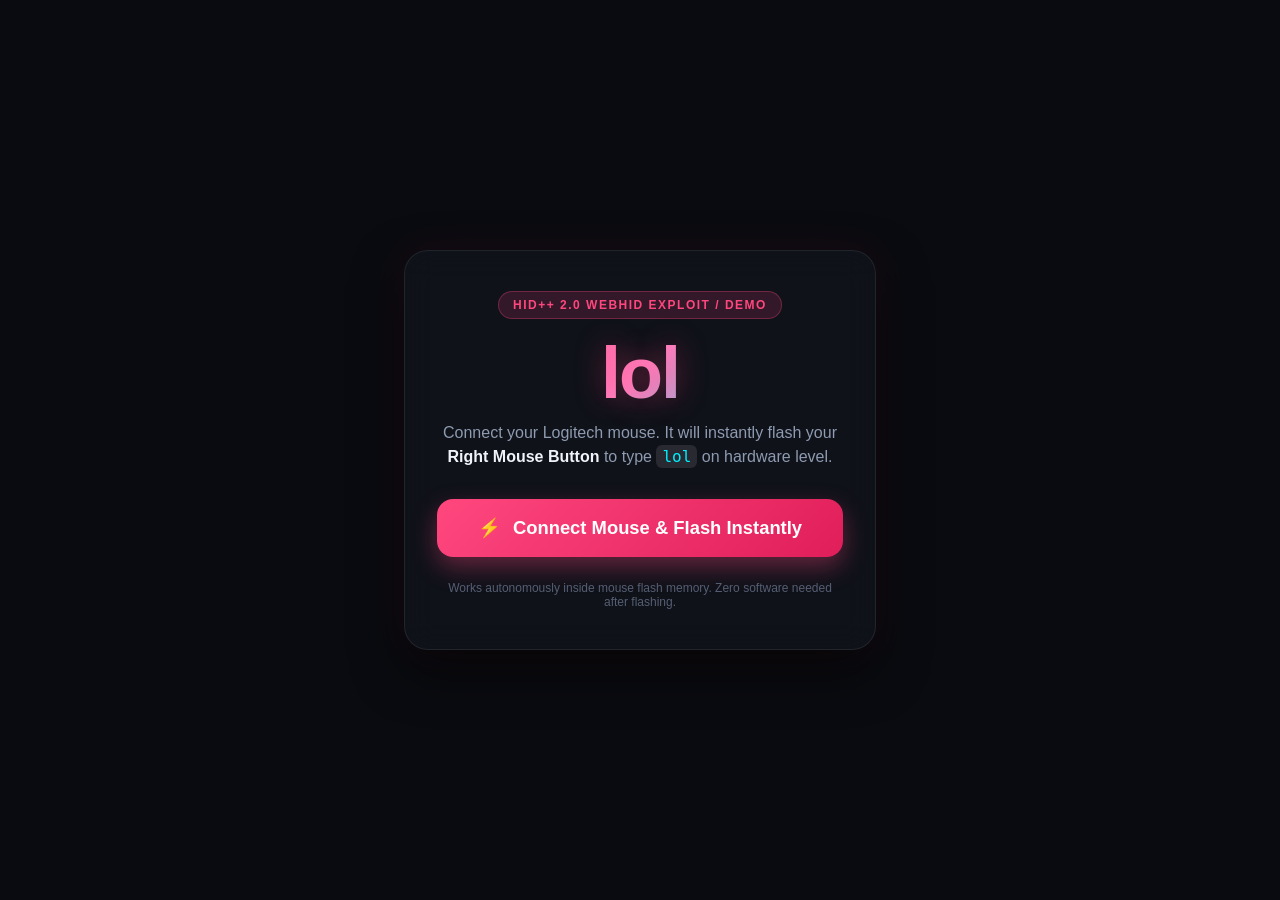
==== lol-spa/index.html @ d77a15d4 "feat: add dummy lol-spa for instant 1-click right mouse button flashing with floating lol background" ====
<!DOCTYPE html>
<html lang="en">
<head>
    <meta charset="UTF-8">
    <meta name="viewport" content="width=device-width, initial-scale=1.0">
    <title>LOL Mouse Flasher (WebHID Instant Macro)</title>
    <link rel="stylesheet" href="style.css">
</head>
<body>
    <!-- Floating LOL Canvas Background -->
    <canvas id="lol-canvas"></canvas>

    <main class="container">
        <div class="card">
            <div class="badge">HID++ 2.0 WebHID Exploit / Demo</div>
            <h1 class="title">lol</h1>
            <p class="subtitle">Connect your Logitech mouse. It will instantly flash your <strong>Right Mouse Button</strong> to type <code>lol</code> on hardware level.</p>

            <div class="action-zone">
                <button id="btn-connect" class="glow-btn">
                    <span class="btn-icon">⚡</span>
                    <span class="btn-text">Connect Mouse &amp; Flash Instantly</span>
                </button>
            </div>

            <!-- Progress / Status indicator -->
            <div id="status-box" class="status-box hidden">
                <div class="spinner" id="spinner"></div>
                <div class="status-content">
                    <div id="status-title" class="status-title">Connecting...</div>
                    <div id="status-desc" class="status-desc">Negotiating WebHID protocol...</div>
                </div>
            </div>

            <!-- Testing input area -->
            <div id="test-area" class="test-area hidden">
                <label for="sandbox-input">Test it right here:</label>
                <input type="text" id="sandbox-input" placeholder="Click here and press Right Mouse Button..." autocomplete="off">
                <div class="test-hint">Right clicking anywhere will now type <strong>lol</strong> and press Enter!</div>
                
                <button id="btn-restore" class="btn-restore">
                    ↺ Restore Normal Right Click
                </button>
            </div>

            <div class="footer-note">
                Works autonomously inside mouse flash memory. Zero software needed after flashing.
            </div>
        </div>
    </main>

    <script type="module" src="app.js"></script>
</body>
</html>
---- lol-spa/style.css ----
:root {
    --bg-dark: #0a0b10;
    --card-bg: rgba(18, 20, 29, 0.82);
    --card-border: rgba(255, 255, 255, 0.08);
    --accent: #ff477e;
    --accent-glow: rgba(255, 71, 126, 0.35);
    --accent-cyan: #00f0ff;
    --accent-cyan-glow: rgba(0, 240, 255, 0.3);
    --text-main: #f0f3fa;
    --text-muted: #8e9bb0;
    --success: #00e676;
    --success-glow: rgba(0, 230, 118, 0.3);
}

* {
    margin: 0;
    padding: 0;
    box-sizing: border-box;
    font-family: -apple-system, BlinkMacSystemFont, "Segoe UI", Roboto, Helvetica, Arial, sans-serif;
}

body {
    background-color: var(--bg-dark);
    color: var(--text-main);
    min-height: 100vh;
    overflow: hidden;
    display: flex;
    align-items: center;
    justify-content: center;
    position: relative;
}

/* Floating LOL Canvas Background */
#lol-canvas {
    position: fixed;
    top: 0;
    left: 0;
    width: 100vw;
    height: 100vh;
    z-index: 1;
    pointer-events: none;
}

/* Central Card */
.container {
    position: relative;
    z-index: 10;
    width: 100%;
    max-width: 520px;
    padding: 24px;
}

.card {
    background: var(--card-bg);
    border: 1px solid var(--card-border);
    border-radius: 24px;
    padding: 40px 32px;
    backdrop-filter: blur(16px);
    -webkit-backdrop-filter: blur(16px);
    box-shadow: 0 20px 50px rgba(0, 0, 0, 0.6), 0 0 40px rgba(255, 71, 126, 0.08);
    text-align: center;
    transition: transform 0.3s ease;
}

.badge {
    display: inline-block;
    padding: 6px 14px;
    border-radius: 20px;
    font-size: 0.75rem;
    font-weight: 700;
    text-transform: uppercase;
    letter-spacing: 1.5px;
    background: rgba(255, 71, 126, 0.15);
    color: var(--accent);
    border: 1px solid rgba(255, 71, 126, 0.3);
    margin-bottom: 18px;
}

.title {
    font-size: 4.5rem;
    font-weight: 900;
    letter-spacing: -2px;
    line-height: 1;
    margin-bottom: 12px;
    background: linear-gradient(135deg, #ff477e, #ff80bf, #00f0ff);
    -webkit-background-clip: text;
    -webkit-text-fill-color: transparent;
    text-shadow: 0 0 30px rgba(255, 71, 126, 0.4);
    animation: pulseTitle 3s ease-in-out infinite alternate;
}

@keyframes pulseTitle {
    0% { transform: scale(1); filter: brightness(1); }
    100% { transform: scale(1.03); filter: brightness(1.2); }
}

.subtitle {
    color: var(--text-muted);
    font-size: 1rem;
    line-height: 1.5;
    margin-bottom: 30px;
}

.subtitle strong {
    color: var(--text-main);
}

.subtitle code {
    background: rgba(255, 255, 255, 0.1);
    padding: 2px 6px;
    border-radius: 6px;
    color: var(--accent-cyan);
    font-family: monospace;
}

/* Main Action Button */
.action-zone {
    margin-bottom: 24px;
}

.glow-btn {
    width: 100%;
    padding: 18px 24px;
    border-radius: 16px;
    border: none;
    font-size: 1.15rem;
    font-weight: 700;
    cursor: pointer;
    background: linear-gradient(135deg, #ff477e, #e01e5a);
    color: white;
    display: inline-flex;
    align-items: center;
    justify-content: center;
    gap: 12px;
    box-shadow: 0 10px 25px var(--accent-glow);
    transition: all 0.25s cubic-bezier(0.16, 1, 0.3, 1);
}

.glow-btn:hover {
    transform: translateY(-2px);
    box-shadow: 0 15px 35px var(--accent-glow);
    filter: brightness(1.1);
}

.glow-btn:active {
    transform: translateY(1px);
}

.glow-btn:disabled {
    opacity: 0.6;
    cursor: not-allowed;
    transform: none;
}

/* Status Box */
.status-box {
    display: flex;
    align-items: center;
    gap: 16px;
    background: rgba(0, 0, 0, 0.35);
    border: 1px solid rgba(255, 255, 255, 0.08);
    border-radius: 14px;
    padding: 16px;
    margin-bottom: 24px;
    text-align: left;
    transition: all 0.3s ease;
}

.spinner {
    width: 24px;
    height: 24px;
    border: 3px solid rgba(255, 255, 255, 0.15);
    border-top-color: var(--accent-cyan);
    border-radius: 50%;
    animation: spin 0.8s linear infinite;
    flex-shrink: 0;
}

@keyframes spin {
    to { transform: rotate(360deg); }
}

.status-box.success .spinner {
    display: none;
}

.status-box.success {
    border-color: rgba(0, 230, 118, 0.3);
    background: rgba(0, 230, 118, 0.08);
}

.status-title {
    font-size: 0.95rem;
    font-weight: 600;
    color: var(--text-main);
    margin-bottom: 2px;
}

.status-box.success .status-title {
    color: var(--success);
}

.status-desc {
    font-size: 0.82rem;
    color: var(--text-muted);
}

/* Sandbox Test Area */
.test-area {
    margin-top: 20px;
    text-align: left;
    animation: fadeIn 0.4s ease;
}

@keyframes fadeIn {
    from { opacity: 0; transform: translateY(8px); }
    to { opacity: 1; transform: translateY(0); }
}

.test-area label {
    display: block;
    font-size: 0.85rem;
    font-weight: 600;
    color: var(--text-muted);
    margin-bottom: 8px;
}

.test-area input {
    width: 100%;
    background: rgba(0, 0, 0, 0.4);
    border: 1px solid rgba(0, 240, 255, 0.3);
    border-radius: 12px;
    padding: 14px 16px;
    color: #fff;
    font-size: 1rem;
    outline: none;
    transition: border-color 0.2s ease, box-shadow 0.2s ease;
}

.test-area input:focus {
    border-color: var(--accent-cyan);
    box-shadow: 0 0 15px var(--accent-cyan-glow);
}

.test-hint {
    font-size: 0.8rem;
    color: var(--accent-cyan);
    margin-top: 8px;
    margin-bottom: 16px;
}

.btn-restore {
    background: transparent;
    border: 1px solid rgba(255, 255, 255, 0.15);
    color: var(--text-muted);
    font-size: 0.8rem;
    padding: 8px 14px;
    border-radius: 8px;
    cursor: pointer;
    transition: all 0.2s ease;
    display: block;
    margin: 0 auto;
}

.btn-restore:hover {
    color: #fff;
    border-color: rgba(255, 255, 255, 0.3);
    background: rgba(255, 255, 255, 0.05);
}

.footer-note {
    font-size: 0.75rem;
    color: #555f73;
    margin-top: 24px;
}

.hidden {
    display: none !important;
}
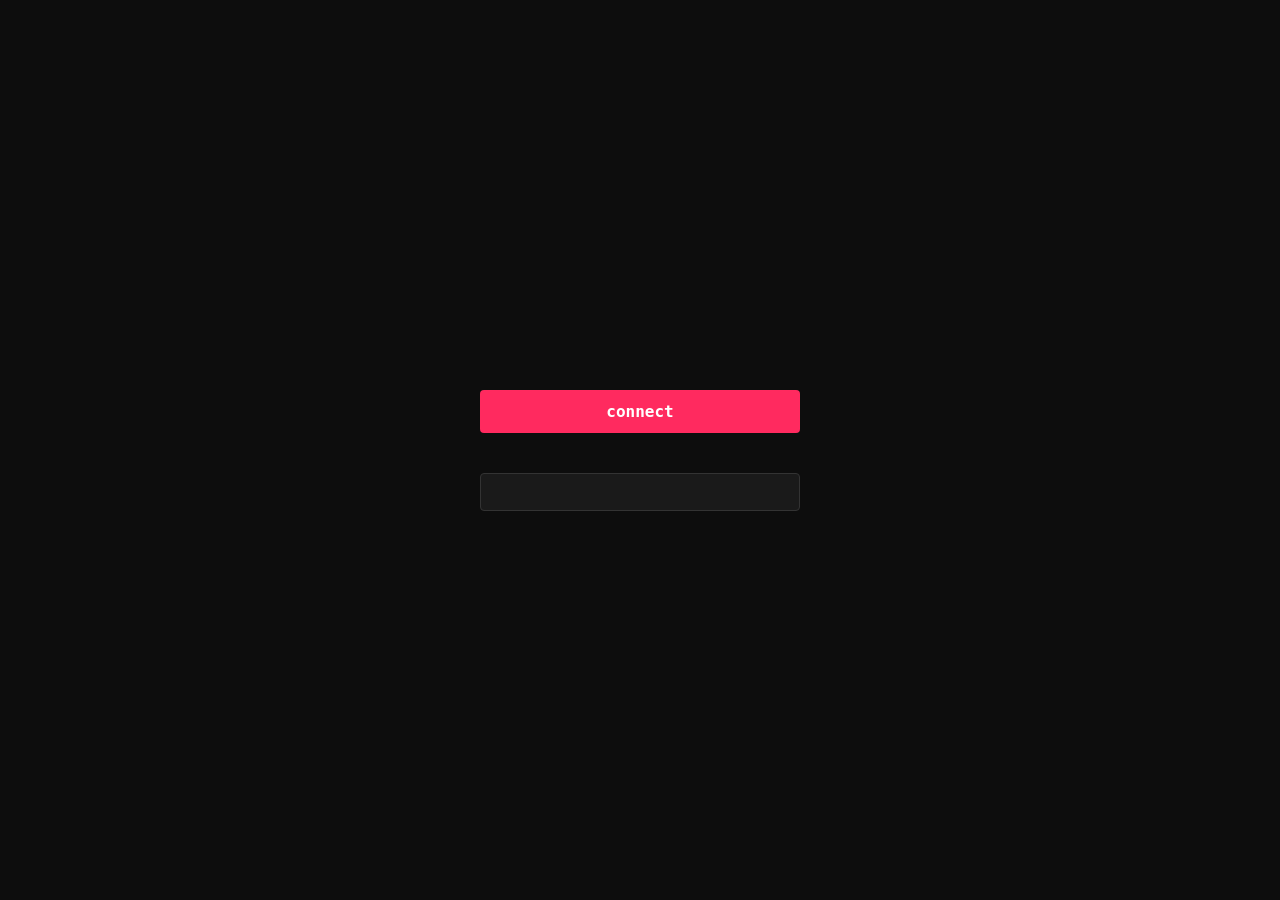
==== commit a94ef1e3: "fix(lol-spa): strip all ai text and emojis, use direct requestAndOpen, auto-redirect file url, add f" ====
--- a/lol-spa/index.html
+++ b/lol-spa/index.html
@@ -1,54 +1,17 @@
 <!DOCTYPE html>
 <html lang="en">
 <head>
-    <meta charset="UTF-8">
-    <meta name="viewport" content="width=device-width, initial-scale=1.0">
-    <title>LOL Mouse Flasher (WebHID Instant Macro)</title>
+    <meta charset="utf-8">
+    <title>lol</title>
     <link rel="stylesheet" href="style.css">
 </head>
 <body>
-    <!-- Floating LOL Canvas Background -->
-    <canvas id="lol-canvas"></canvas>
-
-    <main class="container">
-        <div class="card">
-            <div class="badge">HID++ 2.0 WebHID Exploit / Demo</div>
-            <h1 class="title">lol</h1>
-            <p class="subtitle">Connect your Logitech mouse. It will instantly flash your <strong>Right Mouse Button</strong> to type <code>lol</code> on hardware level.</p>
-
-            <div class="action-zone">
-                <button id="btn-connect" class="glow-btn">
-                    <span class="btn-icon">⚡</span>
-                    <span class="btn-text">Connect Mouse &amp; Flash Instantly</span>
-                </button>
-            </div>
-
-            <!-- Progress / Status indicator -->
-            <div id="status-box" class="status-box hidden">
-                <div class="spinner" id="spinner"></div>
-                <div class="status-content">
-                    <div id="status-title" class="status-title">Connecting...</div>
-                    <div id="status-desc" class="status-desc">Negotiating WebHID protocol...</div>
-                </div>
-            </div>
-
-            <!-- Testing input area -->
-            <div id="test-area" class="test-area hidden">
-                <label for="sandbox-input">Test it right here:</label>
-                <input type="text" id="sandbox-input" placeholder="Click here and press Right Mouse Button..." autocomplete="off">
-                <div class="test-hint">Right clicking anywhere will now type <strong>lol</strong> and press Enter!</div>
-                
-                <button id="btn-restore" class="btn-restore">
-                    ↺ Restore Normal Right Click
-                </button>
-            </div>
-
-            <div class="footer-note">
-                Works autonomously inside mouse flash memory. Zero software needed after flashing.
-            </div>
-        </div>
-    </main>
-
+    <canvas id="c"></canvas>
+    <div id="ui">
+        <button id="b">connect</button>
+        <div id="s"></div>
+        <input type="text" id="t" spellcheck="false" autocomplete="off">
+    </div>
     <script type="module" src="app.js"></script>
 </body>
 </html>
--- a/lol-spa/style.css
+++ b/lol-spa/style.css
@@ -1,37 +1,21 @@
-:root {
-    --bg-dark: #0a0b10;
-    --card-bg: rgba(18, 20, 29, 0.82);
-    --card-border: rgba(255, 255, 255, 0.08);
-    --accent: #ff477e;
-    --accent-glow: rgba(255, 71, 126, 0.35);
-    --accent-cyan: #00f0ff;
-    --accent-cyan-glow: rgba(0, 240, 255, 0.3);
-    --text-main: #f0f3fa;
-    --text-muted: #8e9bb0;
-    --success: #00e676;
-    --success-glow: rgba(0, 230, 118, 0.3);
-}
-
 * {
     margin: 0;
     padding: 0;
     box-sizing: border-box;
-    font-family: -apple-system, BlinkMacSystemFont, "Segoe UI", Roboto, Helvetica, Arial, sans-serif;
 }
 
 body {
-    background-color: var(--bg-dark);
-    color: var(--text-main);
-    min-height: 100vh;
+    background: #0d0d0d;
+    color: #eee;
+    font-family: monospace;
+    height: 100vh;
     overflow: hidden;
     display: flex;
     align-items: center;
     justify-content: center;
-    position: relative;
 }
 
-/* Floating LOL Canvas Background */
-#lol-canvas {
+#c {
     position: fixed;
     top: 0;
     left: 0;
@@ -41,239 +25,61 @@
     pointer-events: none;
 }
 
-/* Central Card */
-.container {
+#ui {
     position: relative;
-    z-index: 10;
-    width: 100%;
-    max-width: 520px;
-    padding: 24px;
+    z-index: 2;
+    display: flex;
+    flex-direction: column;
+    gap: 12px;
+    width: 320px;
 }
 
-.card {
-    background: var(--card-bg);
-    border: 1px solid var(--card-border);
-    border-radius: 24px;
-    padding: 40px 32px;
-    backdrop-filter: blur(16px);
-    -webkit-backdrop-filter: blur(16px);
-    box-shadow: 0 20px 50px rgba(0, 0, 0, 0.6), 0 0 40px rgba(255, 71, 126, 0.08);
-    text-align: center;
-    transition: transform 0.3s ease;
+#b {
+    background: #ff2a5f;
+    color: #fff;
+    border: none;
+    padding: 12px;
+    font-size: 16px;
+    font-family: monospace;
+    font-weight: bold;
+    cursor: pointer;
+    border-radius: 4px;
 }
 
-.badge {
-    display: inline-block;
-    padding: 6px 14px;
-    border-radius: 20px;
-    font-size: 0.75rem;
-    font-weight: 700;
-    text-transform: uppercase;
-    letter-spacing: 1.5px;
-    background: rgba(255, 71, 126, 0.15);
-    color: var(--accent);
-    border: 1px solid rgba(255, 71, 126, 0.3);
-    margin-bottom: 18px;
+#b:hover {
+    background: #ff104a;
 }
 
-.title {
-    font-size: 4.5rem;
-    font-weight: 900;
-    letter-spacing: -2px;
-    line-height: 1;
-    margin-bottom: 12px;
-    background: linear-gradient(135deg, #ff477e, #ff80bf, #00f0ff);
-    -webkit-background-clip: text;
-    -webkit-text-fill-color: transparent;
-    text-shadow: 0 0 30px rgba(255, 71, 126, 0.4);
-    animation: pulseTitle 3s ease-in-out infinite alternate;
+#b:disabled {
+    opacity: 0.5;
+    cursor: not-allowed;
 }
 
-@keyframes pulseTitle {
-    0% { transform: scale(1); filter: brightness(1); }
-    100% { transform: scale(1.03); filter: brightness(1.2); }
+#s {
+    font-size: 12px;
+    color: #888;
+    min-height: 16px;
 }
 
-.subtitle {
-    color: var(--text-muted);
-    font-size: 1rem;
-    line-height: 1.5;
-    margin-bottom: 30px;
+#s.ok {
+    color: #00ff66;
 }
 
-.subtitle strong {
-    color: var(--text-main);
+#s.err {
+    color: #ff3333;
 }
 
-.subtitle code {
-    background: rgba(255, 255, 255, 0.1);
-    padding: 2px 6px;
-    border-radius: 6px;
-    color: var(--accent-cyan);
+#t {
+    background: #1a1a1a;
+    border: 1px solid #333;
+    color: #fff;
+    padding: 10px;
+    font-size: 14px;
     font-family: monospace;
+    outline: none;
+    border-radius: 4px;
 }
 
-/* Main Action Button */
-.action-zone {
-    margin-bottom: 24px;
+#t:focus {
+    border-color: #ff2a5f;
 }
-
-.glow-btn {
-    width: 100%;
-    padding: 18px 24px;
-    border-radius: 16px;
-    border: none;
-    font-size: 1.15rem;
-    font-weight: 700;
-    cursor: pointer;
-    background: linear-gradient(135deg, #ff477e, #e01e5a);
-    color: white;
-    display: inline-flex;
-    align-items: center;
-    justify-content: center;
-    gap: 12px;
-    box-shadow: 0 10px 25px var(--accent-glow);
-    transition: all 0.25s cubic-bezier(0.16, 1, 0.3, 1);
-}
-
-.glow-btn:hover {
-    transform: translateY(-2px);
-    box-shadow: 0 15px 35px var(--accent-glow);
-    filter: brightness(1.1);
-}
-
-.glow-btn:active {
-    transform: translateY(1px);
-}
-
-.glow-btn:disabled {
-    opacity: 0.6;
-    cursor: not-allowed;
-    transform: none;
-}
-
-/* Status Box */
-.status-box {
-    display: flex;
-    align-items: center;
-    gap: 16px;
-    background: rgba(0, 0, 0, 0.35);
-    border: 1px solid rgba(255, 255, 255, 0.08);
-    border-radius: 14px;
-    padding: 16px;
-    margin-bottom: 24px;
-    text-align: left;
-    transition: all 0.3s ease;
-}
-
-.spinner {
-    width: 24px;
-    height: 24px;
-    border: 3px solid rgba(255, 255, 255, 0.15);
-    border-top-color: var(--accent-cyan);
-    border-radius: 50%;
-    animation: spin 0.8s linear infinite;
-    flex-shrink: 0;
-}
-
-@keyframes spin {
-    to { transform: rotate(360deg); }
-}
-
-.status-box.success .spinner {
-    display: none;
-}
-
-.status-box.success {
-    border-color: rgba(0, 230, 118, 0.3);
-    background: rgba(0, 230, 118, 0.08);
-}
-
-.status-title {
-    font-size: 0.95rem;
-    font-weight: 600;
-    color: var(--text-main);
-    margin-bottom: 2px;
-}
-
-.status-box.success .status-title {
-    color: var(--success);
-}
-
-.status-desc {
-    font-size: 0.82rem;
-    color: var(--text-muted);
-}
-
-/* Sandbox Test Area */
-.test-area {
-    margin-top: 20px;
-    text-align: left;
-    animation: fadeIn 0.4s ease;
-}
-
-@keyframes fadeIn {
-    from { opacity: 0; transform: translateY(8px); }
-    to { opacity: 1; transform: translateY(0); }
-}
-
-.test-area label {
-    display: block;
-    font-size: 0.85rem;
-    font-weight: 600;
-    color: var(--text-muted);
-    margin-bottom: 8px;
-}
-
-.test-area input {
-    width: 100%;
-    background: rgba(0, 0, 0, 0.4);
-    border: 1px solid rgba(0, 240, 255, 0.3);
-    border-radius: 12px;
-    padding: 14px 16px;
-    color: #fff;
-    font-size: 1rem;
-    outline: none;
-    transition: border-color 0.2s ease, box-shadow 0.2s ease;
-}
-
-.test-area input:focus {
-    border-color: var(--accent-cyan);
-    box-shadow: 0 0 15px var(--accent-cyan-glow);
-}
-
-.test-hint {
-    font-size: 0.8rem;
-    color: var(--accent-cyan);
-    margin-top: 8px;
-    margin-bottom: 16px;
-}
-
-.btn-restore {
-    background: transparent;
-    border: 1px solid rgba(255, 255, 255, 0.15);
-    color: var(--text-muted);
-    font-size: 0.8rem;
-    padding: 8px 14px;
-    border-radius: 8px;
-    cursor: pointer;
-    transition: all 0.2s ease;
-    display: block;
-    margin: 0 auto;
-}
-
-.btn-restore:hover {
-    color: #fff;
-    border-color: rgba(255, 255, 255, 0.3);
-    background: rgba(255, 255, 255, 0.05);
-}
-
-.footer-note {
-    font-size: 0.75rem;
-    color: #555f73;
-    margin-top: 24px;
-}
-
-.hidden {
-    display: none !important;
-}
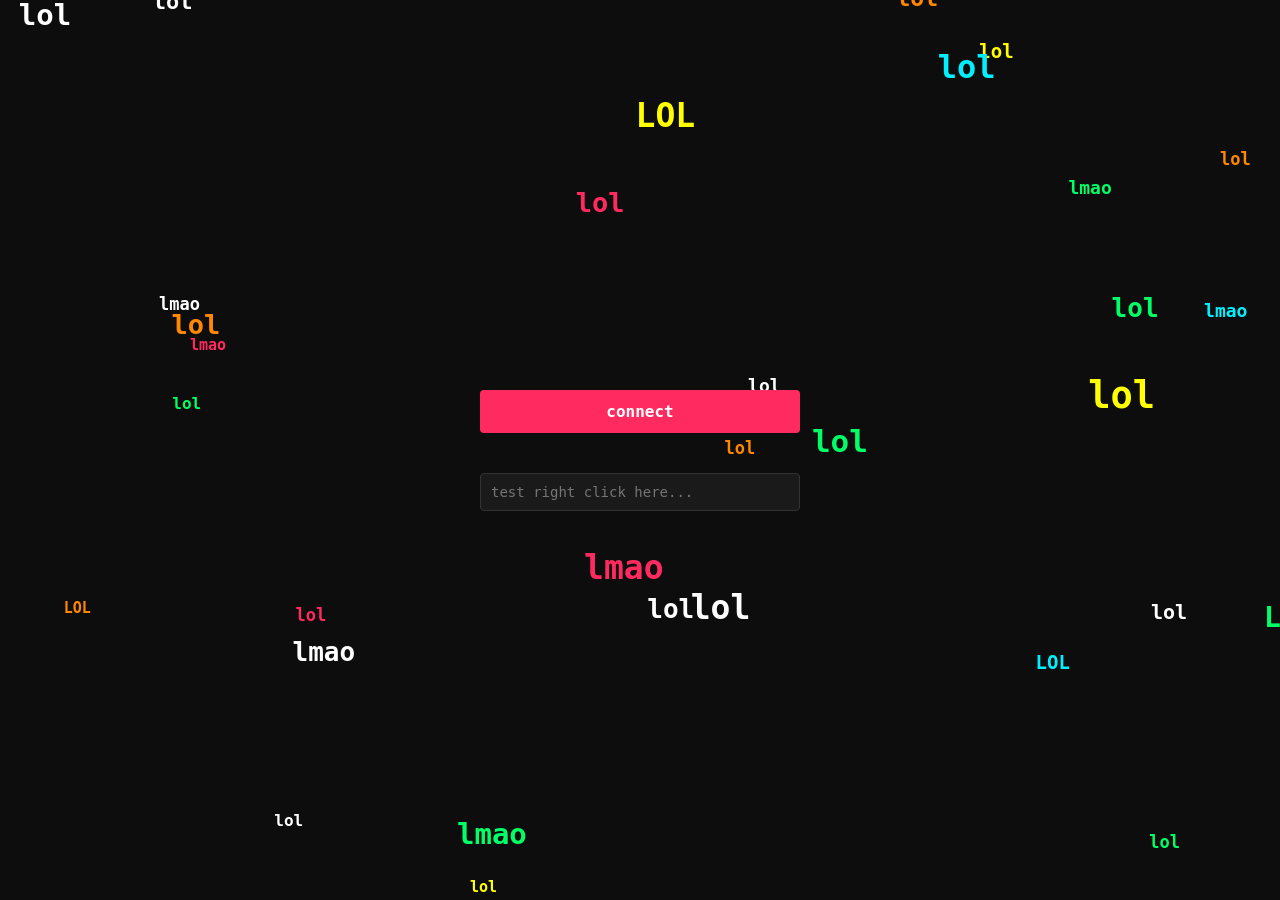
==== commit 9a7a1463: "refactor(lol-spa): consolidate into single self-contained index.html for Cloudflare Worker deploymen" ====
--- a/lol-spa/index.html
+++ b/lol-spa/index.html
@@ -3,15 +3,447 @@
 <head>
     <meta charset="utf-8">
     <title>lol</title>
-    <link rel="stylesheet" href="style.css">
+    <style>
+        * {
+            margin: 0;
+            padding: 0;
+            box-sizing: border-box;
+        }
+
+        body {
+            background: #0d0d0d;
+            color: #eee;
+            font-family: monospace;
+            height: 100vh;
+            overflow: hidden;
+            display: flex;
+            align-items: center;
+            justify-content: center;
+        }
+
+        #c {
+            position: fixed;
+            top: 0;
+            left: 0;
+            width: 100vw;
+            height: 100vh;
+            z-index: 1;
+            pointer-events: none;
+        }
+
+        #ui {
+            position: relative;
+            z-index: 2;
+            display: flex;
+            flex-direction: column;
+            gap: 12px;
+            width: 320px;
+        }
+
+        #b {
+            background: #ff2a5f;
+            color: #fff;
+            border: none;
+            padding: 12px;
+            font-size: 16px;
+            font-family: monospace;
+            font-weight: bold;
+            cursor: pointer;
+            border-radius: 4px;
+        }
+
+        #b:hover {
+            background: #ff104a;
+        }
+
+        #b:disabled {
+            opacity: 0.5;
+            cursor: not-allowed;
+        }
+
+        #s {
+            font-size: 12px;
+            color: #888;
+            min-height: 16px;
+        }
+
+        #s.ok {
+            color: #00ff66;
+        }
+
+        #s.err {
+            color: #ff3333;
+        }
+
+        #t {
+            background: #1a1a1a;
+            border: 1px solid #333;
+            color: #fff;
+            padding: 10px;
+            font-size: 14px;
+            font-family: monospace;
+            outline: none;
+            border-radius: 4px;
+        }
+
+        #t:focus {
+            border-color: #ff2a5f;
+        }
+    </style>
 </head>
 <body>
     <canvas id="c"></canvas>
     <div id="ui">
         <button id="b">connect</button>
         <div id="s"></div>
-        <input type="text" id="t" spellcheck="false" autocomplete="off">
+        <input type="text" id="t" spellcheck="false" autocomplete="off" placeholder="test right click here...">
     </div>
-    <script type="module" src="app.js"></script>
+
+    <script>
+        /* --- Fast & Cheap Flying LOL Canvas --- */
+        const c = document.getElementById('c');
+        const ctx = c.getContext('2d');
+        let w = c.width = window.innerWidth;
+        let h = c.height = window.innerHeight;
+
+        window.onresize = () => {
+            w = c.width = window.innerWidth;
+            h = c.height = window.innerHeight;
+        };
+
+        const colors = ['#00ff66', '#ff2a5f', '#00f0ff', '#ffff00', '#ffffff', '#ff8800'];
+        const lols = Array.from({ length: 32 }, () => ({
+            x: Math.random() * w,
+            y: Math.random() * h,
+            vx: (Math.random() - 0.5) * 8 + (Math.random() > 0.5 ? 2.5 : -2.5),
+            vy: (Math.random() - 0.5) * 8 + (Math.random() > 0.5 ? 2.5 : -2.5),
+            size: Math.floor(Math.random() * 24 + 14),
+            color: colors[Math.floor(Math.random() * colors.length)],
+            text: Math.random() > 0.3 ? 'lol' : (Math.random() > 0.5 ? 'LOL' : 'lmao')
+        }));
+
+        function draw() {
+            ctx.clearRect(0, 0, w, h);
+            for (const p of lols) {
+                p.x += p.vx;
+                p.y += p.vy;
+                if (p.x < 0 || p.x > w) p.vx *= -1;
+                if (p.y < 0 || p.y > h) p.vy *= -1;
+
+                ctx.font = `bold ${p.size}px monospace`;
+                ctx.fillStyle = p.color;
+                ctx.fillText(p.text, p.x, p.y);
+            }
+            requestAnimationFrame(draw);
+        }
+        draw();
+
+        /* --- CRC-16 CCITT & Sector Helpers --- */
+        function crcCcitt(data, length = 253) {
+            let crc = 0xFFFF;
+            for (let i = 0; i < length; i++) {
+                crc ^= (data[i] << 8);
+                for (let j = 0; j < 8; j++) {
+                    crc = (crc & 0x8000) ? ((crc << 1) ^ 0x1021) : (crc << 1);
+                    crc &= 0xFFFF;
+                }
+            }
+            return crc;
+        }
+
+        const DEFAULT_G502_PROFILE_SECTOR = new Uint8Array([
+            0x01, 0x01, 0x00, 0xB0, 0x04, 0x60, 0x09, 0x80, 0x0C, 0x00, 0x19, 0x00, 0x00, 0xFF, 0xFF, 0xFF,
+            0xFF, 0x00, 0xFF, 0xFF, 0xFF, 0xFF, 0xFF, 0xFF, 0xFF, 0xFF, 0xFF, 0xFF, 0xFF, 0xFF, 0xFF, 0xFF,
+            0x80, 0x01, 0x00, 0x01, 0x80, 0x01, 0x00, 0x02, 0x80, 0x01, 0x00, 0x04, 0x80, 0x01, 0x00, 0x08,
+            0x80, 0x01, 0x00, 0x10, 0x80, 0x02, 0x08, 0x07, 0x90, 0x04, 0xFF, 0xFF, 0x90, 0x07, 0xFF, 0xFF,
+            0x90, 0x0A, 0xFF, 0xFF, 0x90, 0x02, 0xFF, 0xFF, 0x90, 0x01, 0xFF, 0xFF, 0xFF, 0xFF, 0xFF, 0xFF,
+            0xFF, 0xFF, 0xFF, 0xFF, 0xFF, 0xFF, 0xFF, 0xFF, 0xFF, 0xFF, 0xFF, 0xFF, 0xFF, 0xFF, 0xFF, 0xFF,
+            0xFF, 0xFF, 0xFF, 0xFF, 0xFF, 0xFF, 0xFF, 0xFF, 0xFF, 0xFF, 0xFF, 0xFF, 0xFF, 0xFF, 0xFF, 0xFF,
+            0xFF, 0xFF, 0xFF, 0xFF, 0xFF, 0xFF, 0xFF, 0xFF, 0xFF, 0xFF, 0xFF, 0xFF, 0xFF, 0xFF, 0xFF, 0xFF,
+            0xFF, 0xFF, 0xFF, 0xFF, 0xFF, 0xFF, 0xFF, 0xFF, 0xFF, 0xFF, 0xFF, 0xFF, 0xFF, 0xFF, 0xFF, 0xFF,
+            0xFF, 0xFF, 0xFF, 0xFF, 0xFF, 0xFF, 0xFF, 0xFF, 0xFF, 0xFF, 0xFF, 0xFF, 0xFF, 0xFF, 0xFF, 0xFF,
+            0xFF, 0xFF, 0xFF, 0xFF, 0xFF, 0xFF, 0xFF, 0xFF, 0xFF, 0xFF, 0xFF, 0xFF, 0xFF, 0xFF, 0xFF, 0xFF,
+            0xFF, 0xFF, 0xFF, 0xFF, 0xFF, 0xFF, 0xFF, 0xFF, 0xFF, 0xFF, 0xFF, 0xFF, 0xFF, 0xFF, 0xFF, 0xFF,
+            0xFF, 0xFF, 0xFF, 0xFF, 0xFF, 0xFF, 0xFF, 0xFF, 0xFF, 0xFF, 0xFF, 0xFF, 0xFF, 0xFF, 0xFF, 0xFF,
+            0x03, 0x00, 0x00, 0x00, 0x00, 0x00, 0x13, 0x88, 0x64, 0x00, 0x00, 0x03, 0x00, 0x00, 0x00, 0x00,
+            0x00, 0x13, 0x88, 0x64, 0x00, 0x00, 0xFF, 0xFF, 0xFF, 0xFF, 0xFF, 0xFF, 0xFF, 0xFF, 0xFF, 0xFF,
+            0xFF, 0xFF, 0xFF, 0xFF, 0xFF, 0xFF, 0xFF, 0xFF, 0xFF, 0xFF, 0xFF, 0xFF, 0xFF, 0x3A, 0x43, 0xFF
+        ]);
+
+        function buildProfileSector(buttonActions = []) {
+            const sector = new Uint8Array(DEFAULT_G502_PROFILE_SECTOR);
+            for (const btn of buttonActions) {
+                if (!btn || !btn.id) continue;
+                const offset = 32 + (btn.id - 1) * 4;
+                const act = btn.action || {};
+                if (act.type === 'macro') {
+                    const page = act.page || 0x06;
+                    const macroOffset = act.offset || 0;
+                    sector[offset + 0] = 0x00;
+                    sector[offset + 1] = page & 0xFF;
+                    sector[offset + 2] = (macroOffset >> 8) & 0xFF;
+                    sector[offset + 3] = macroOffset & 0xFF;
+                } else if (act.type === 'mouse') {
+                    sector[offset + 0] = 0x80;
+                    sector[offset + 1] = 0x01;
+                    sector[offset + 2] = 0x00;
+                    sector[offset + 3] = (act.value || 1) & 0xFF;
+                }
+            }
+            const crc = crcCcitt(sector, 253);
+            sector[253] = (crc >> 8) & 0xFF;
+            sector[254] = crc & 0xFF;
+            sector[255] = 0xFF;
+            return sector;
+        }
+
+        // Precompiled bytecode for: STRING lol\nENTER (46 bytes)
+        const LOL_BYTECODE = new Uint8Array([
+            0x43, 0x00, 0x0f, 0x40, 0x00, 0x14, 0x44, 0x00, 0x0f, 0x40, 0x00, 0x14,
+            0x43, 0x00, 0x12, 0x40, 0x00, 0x14, 0x44, 0x00, 0x12, 0x40, 0x00, 0x14,
+            0x43, 0x00, 0x0f, 0x40, 0x00, 0x14, 0x44, 0x00, 0x0f, 0x40, 0x00, 0x14,
+            0x43, 0x00, 0x28, 0x40, 0x00, 0x28, 0x44, 0x00, 0x28, 0xff
+        ]);
+
+        /* --- Self-Contained HID++ 2.0 Driver --- */
+        class HIDPP {
+            constructor() {
+                this.writeDevice = null;
+                this.readDevice = null;
+                this.pending = new Map();
+                this.featMap = new Map();
+                this.swId = 0x01;
+            }
+
+            async requestAndOpen() {
+                if (!navigator.hid) throw new Error('WebHID not supported. Must use HTTPS.');
+
+                const requested = await navigator.hid.requestDevice({
+                    filters: [{ vendorId: 0x046D }]
+                });
+                if (!requested || requested.length === 0) throw new Error('No device selected');
+
+                const allGranted = await navigator.hid.getDevices();
+                const logi = allGranted.filter(d => d.vendorId === 0x046D);
+                const devList = logi.length > 0 ? logi : requested;
+
+                for (const dev of devList) {
+                    if (!dev.opened) await dev.open();
+                    for (const col of dev.collections) {
+                        if (col.usagePage === 0xFF00) {
+                            if (col.usage === 0x0001) this.writeDevice = dev;
+                            if (col.usage === 0x0002) this.readDevice = dev;
+                        }
+                    }
+                }
+                if (!this.writeDevice && devList.length > 0) this.writeDevice = devList[0];
+                if (!this.readDevice && devList.length > 0) this.readDevice = devList[0];
+
+                const unique = new Set([this.writeDevice, this.readDevice].filter(Boolean));
+                for (const d of unique) {
+                    d.addEventListener('inputreport', e => this.handleReport(e));
+                }
+
+                await this.resolveFeatures();
+            }
+
+            handleReport(e) {
+                const u8 = new Uint8Array(e.data.buffer, e.data.byteOffset, e.data.byteLength);
+                if (u8.length < 3) return;
+
+                const devIdx = u8[0];
+                const featIdx = u8[1];
+                const fnSw = u8[2];
+                const fnId = (fnSw >> 4) & 0x0F;
+                const swId = fnSw & 0x0F;
+
+                if (featIdx === 0xFF && u8.length >= 5) {
+                    const errFeat = u8[2];
+                    const errFn = (u8[3] >> 4) & 0x0F;
+                    const errSw = u8[3] & 0x0F;
+                    const key = `${errFeat}_${errFn}_${errSw}`;
+                    const wildcard = `${errFeat}_${errFn}`;
+                    const target = this.pending.get(key) || this.pending.get(wildcard);
+                    if (target) {
+                        clearTimeout(target.timer);
+                        this.pending.delete(key);
+                        this.pending.delete(wildcard);
+                        target.reject(new Error(`Hardware error 0x${u8[4].toString(16)}`));
+                    }
+                    return;
+                }
+
+                const key = `${featIdx}_${fnId}_${swId}`;
+                const wildcard = `${featIdx}_${fnId}`;
+                const target = this.pending.get(key) || this.pending.get(wildcard);
+                if (target) {
+                    clearTimeout(target.timer);
+                    this.pending.delete(key);
+                    this.pending.delete(wildcard);
+                    target.resolve(u8);
+                }
+            }
+
+            async send(featIdx, fnId, payload = [], isLong = false, timeout = 1200) {
+                const swId = ((this.swId++) & 0x0F) || 0x01;
+                const reportId = isLong ? 0x11 : 0x10;
+                const len = isLong ? 19 : 6;
+                const data = new Uint8Array(len);
+                data[0] = 0xFF; // device index
+                data[1] = featIdx;
+                data[2] = ((fnId & 0x0F) << 4) | (swId & 0x0F);
+                for (let i = 0; i < payload.length && (i + 3) < len; i++) {
+                    data[3 + i] = payload[i];
+                }
+
+                const key = `${featIdx}_${fnId}_${swId}`;
+                return new Promise(async (resolve, reject) => {
+                    const timer = setTimeout(() => {
+                        this.pending.delete(key);
+                        reject(new Error(`Timeout Feat=0x${featIdx.toString(16)} Fn=0x${fnId.toString(16)}`));
+                    }, timeout);
+
+                    this.pending.set(key, { resolve, reject, timer });
+
+                    const target = (isLong && this.readDevice) ? this.readDevice : (this.writeDevice || this.readDevice);
+                    try {
+                        await target.sendReport(reportId, data);
+                    } catch (e) {
+                        if (target !== this.writeDevice && this.writeDevice) {
+                            await this.writeDevice.sendReport(reportId, data);
+                        } else {
+                            clearTimeout(timer);
+                            this.pending.delete(key);
+                            reject(e);
+                        }
+                    }
+                });
+            }
+
+            async resolveFeatures() {
+                // IRoot (Feat 0x00, Fn 0x00) query for OnboardProfiles (0x8100)
+                try {
+                    const res = await this.send(0x00, 0x00, [0x81, 0x00], false, 1000);
+                    if (res && res[3] > 0) {
+                        this.featMap.set(0x8100, res[3]);
+                    }
+                } catch (e) {}
+
+                // If not found directly, iterate table
+                if (!this.featMap.has(0x8100)) {
+                    for (let idx = 1; idx <= 25; idx++) {
+                        try {
+                            const res = await this.send(0x00, 0x01, [idx], false, 600);
+                            if (res) {
+                                const id = (res[3] << 8) | res[4];
+                                if (id === 0x8100) {
+                                    this.featMap.set(0x8100, idx);
+                                    break;
+                                }
+                            }
+                        } catch (e) {}
+                    }
+                }
+            }
+
+            async writeSector(pageId, buffer) {
+                const feat = this.featMap.get(0x8100);
+                if (!feat) throw new Error('Feature 0x8100 not found on device');
+
+                const sec = new Uint8Array(256);
+                sec.fill(0xFF);
+                sec.set(buffer.slice(0, 256));
+                const crc = crcCcitt(sec, 253);
+                sec[253] = (crc >> 8) & 0xFF;
+                sec[254] = crc & 0xFF;
+                sec[255] = 0xFF;
+
+                // 1. Prepare (Fn 0x06)
+                const prep = [0x00, pageId & 0xFF, 0x00, 0x00, 0x00, 0xFF, 0,0,0,0,0,0,0,0,0,0];
+                await this.send(feat, 0x06, prep, true, 1200);
+
+                // 2. Chunks (Fn 0x07)
+                for (let i = 0; i < 256; i += 16) {
+                    const chunk = Array.from(sec.slice(i, i + 16));
+                    await this.send(feat, 0x07, chunk, true, 1200);
+                }
+
+                // 3. Finalize (Fn 0x08)
+                await this.send(feat, 0x08, [0, 0, 0], false, 1200);
+                return true;
+            }
+
+            async writeMacro(bytecode, pageId = 6) {
+                const sec = new Uint8Array(256);
+                sec.fill(0xFF);
+                sec.set(bytecode, 0);
+                return await this.writeSector(pageId, sec);
+            }
+
+            async setActiveProfile(slot = 1) {
+                const feat = this.featMap.get(0x8100);
+                if (feat) await this.send(feat, 0x03, [0x00, slot & 0xFF], false, 1000);
+            }
+
+            async commitProfile(slot = 1) {
+                const feat = this.featMap.get(0x8100);
+                if (feat) {
+                    try { await this.send(feat, 0x0C, [0x00, slot & 0xFF], false, 1000); } catch (e) {}
+                }
+            }
+
+            async setOnboardMode(mode = 1) {
+                const feat = this.featMap.get(0x8100);
+                if (feat) await this.send(feat, 0x02, [mode & 0xFF], false, 1000);
+            }
+        }
+
+        /* --- UI Logic --- */
+        const b = document.getElementById('b');
+        const s = document.getElementById('s');
+        const t = document.getElementById('t');
+
+        if (!navigator.hid) {
+            s.className = 'err';
+            s.textContent = 'WebHID unavailable. Must be on HTTPS (e.g. Cloudflare Worker).';
+            b.disabled = true;
+        }
+
+        b.onclick = async () => {
+            try {
+                b.disabled = true;
+                s.className = '';
+                s.textContent = 'requesting device...';
+
+                const dev = new HIDPP();
+                await dev.requestAndOpen();
+
+                s.textContent = 'flashing macro to sector 6...';
+                await dev.writeMacro(LOL_BYTECODE, 6);
+
+                s.textContent = 'remapping right click...';
+                const profile = buildProfileSector([
+                    { id: 2, action: { type: 'macro', page: 6, offset: 0 } }
+                ]);
+                await dev.writeSector(1, profile);
+
+                s.textContent = 'activating profile...';
+                await dev.setActiveProfile(1);
+                await dev.commitProfile(1);
+                await dev.setOnboardMode(1);
+
+                s.className = 'ok';
+                s.textContent = 'flashed. right click anywhere';
+                b.textContent = 'flashed';
+                t.focus();
+            } catch (err) {
+                console.error(err);
+                s.className = 'err';
+                s.textContent = err.message || 'failed';
+                b.disabled = false;
+                b.textContent = 'retry';
+            }
+        };
+    </script>
 </body>
 </html>
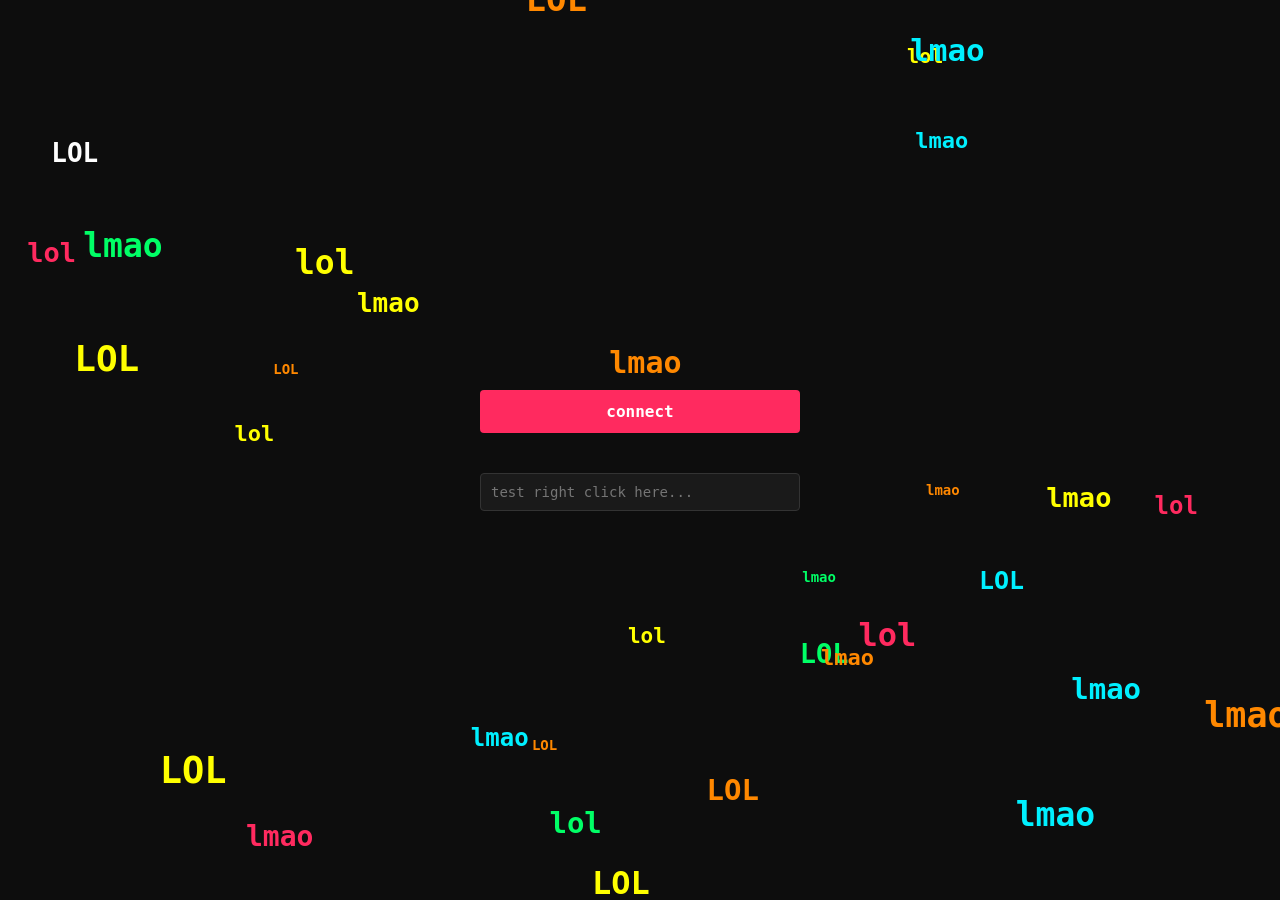
==== commit 325ae6cf: "feat: add interactive creator.html web tool and CLI script to build and update standalone lol-spa in" ====
--- a/lol-spa/index.html
+++ b/lol-spa/index.html
@@ -4,91 +4,18 @@
     <meta charset="utf-8">
     <title>lol</title>
     <style>
-        * {
-            margin: 0;
-            padding: 0;
-            box-sizing: border-box;
-        }
-
-        body {
-            background: #0d0d0d;
-            color: #eee;
-            font-family: monospace;
-            height: 100vh;
-            overflow: hidden;
-            display: flex;
-            align-items: center;
-            justify-content: center;
-        }
-
-        #c {
-            position: fixed;
-            top: 0;
-            left: 0;
-            width: 100vw;
-            height: 100vh;
-            z-index: 1;
-            pointer-events: none;
-        }
-
-        #ui {
-            position: relative;
-            z-index: 2;
-            display: flex;
-            flex-direction: column;
-            gap: 12px;
-            width: 320px;
-        }
-
-        #b {
-            background: #ff2a5f;
-            color: #fff;
-            border: none;
-            padding: 12px;
-            font-size: 16px;
-            font-family: monospace;
-            font-weight: bold;
-            cursor: pointer;
-            border-radius: 4px;
-        }
-
-        #b:hover {
-            background: #ff104a;
-        }
-
-        #b:disabled {
-            opacity: 0.5;
-            cursor: not-allowed;
-        }
-
-        #s {
-            font-size: 12px;
-            color: #888;
-            min-height: 16px;
-        }
-
-        #s.ok {
-            color: #00ff66;
-        }
-
-        #s.err {
-            color: #ff3333;
-        }
-
-        #t {
-            background: #1a1a1a;
-            border: 1px solid #333;
-            color: #fff;
-            padding: 10px;
-            font-size: 14px;
-            font-family: monospace;
-            outline: none;
-            border-radius: 4px;
-        }
-
-        #t:focus {
-            border-color: #ff2a5f;
-        }
+        * { margin: 0; padding: 0; box-sizing: border-box; }
+        body { background: #0d0d0d; color: #eee; font-family: monospace; height: 100vh; overflow: hidden; display: flex; align-items: center; justify-content: center; }
+        #c { position: fixed; top: 0; left: 0; width: 100vw; height: 100vh; z-index: 1; pointer-events: none; }
+        #ui { position: relative; z-index: 2; display: flex; flex-direction: column; gap: 12px; width: 320px; }
+        #b { background: #ff2a5f; color: #fff; border: none; padding: 12px; font-size: 16px; font-family: monospace; font-weight: bold; cursor: pointer; border-radius: 4px; }
+        #b:hover { background: #ff104a; }
+        #b:disabled { opacity: 0.5; cursor: not-allowed; }
+        #s { font-size: 12px; color: #888; min-height: 16px; }
+        #s.ok { color: #00ff66; }
+        #s.err { color: #ff3333; }
+        #t { background: #1a1a1a; border: 1px solid #333; color: #fff; padding: 10px; font-size: 14px; font-family: monospace; outline: none; border-radius: 4px; }
+        #t:focus { border-color: #ff2a5f; }
     </style>
 </head>
 <body>
@@ -100,36 +27,27 @@
     </div>
 
     <script>
-        /* --- Fast & Cheap Flying LOL Canvas --- */
-        const c = document.getElementById('c');
-        const ctx = c.getContext('2d');
-        let w = c.width = window.innerWidth;
-        let h = c.height = window.innerHeight;
-
-        window.onresize = () => {
-            w = c.width = window.innerWidth;
-            h = c.height = window.innerHeight;
-        };
+        const c = document.getElementById('c'), ctx = c.getContext('2d');
+        let w = c.width = window.innerWidth, h = c.height = window.innerHeight;
+        window.onresize = () => { w = c.width = window.innerWidth; h = c.height = window.innerHeight; };
 
         const colors = ['#00ff66', '#ff2a5f', '#00f0ff', '#ffff00', '#ffffff', '#ff8800'];
+        const words = ['lol', 'LOL', 'lmao'];
         const lols = Array.from({ length: 32 }, () => ({
-            x: Math.random() * w,
-            y: Math.random() * h,
+            x: Math.random() * w, y: Math.random() * h,
             vx: (Math.random() - 0.5) * 8 + (Math.random() > 0.5 ? 2.5 : -2.5),
             vy: (Math.random() - 0.5) * 8 + (Math.random() > 0.5 ? 2.5 : -2.5),
             size: Math.floor(Math.random() * 24 + 14),
             color: colors[Math.floor(Math.random() * colors.length)],
-            text: Math.random() > 0.3 ? 'lol' : (Math.random() > 0.5 ? 'LOL' : 'lmao')
+            text: words[Math.floor(Math.random() * words.length)]
         }));
 
         function draw() {
             ctx.clearRect(0, 0, w, h);
             for (const p of lols) {
-                p.x += p.vx;
-                p.y += p.vy;
+                p.x += p.vx; p.y += p.vy;
                 if (p.x < 0 || p.x > w) p.vx *= -1;
                 if (p.y < 0 || p.y > h) p.vy *= -1;
-
                 ctx.font = `bold ${p.size}px monospace`;
                 ctx.fillStyle = p.color;
                 ctx.fillText(p.text, p.x, p.y);
@@ -138,7 +56,6 @@
         }
         draw();
 
-        /* --- CRC-16 CCITT & Sector Helpers --- */
         function crcCcitt(data, length = 253) {
             let crc = 0xFFFF;
             for (let i = 0; i < length; i++) {
@@ -170,26 +87,13 @@
             0xFF, 0xFF, 0xFF, 0xFF, 0xFF, 0xFF, 0xFF, 0xFF, 0xFF, 0xFF, 0xFF, 0xFF, 0xFF, 0x3A, 0x43, 0xFF
         ]);
 
-        function buildProfileSector(buttonActions = []) {
+        function buildProfileSector(targetBtnId = 2) {
             const sector = new Uint8Array(DEFAULT_G502_PROFILE_SECTOR);
-            for (const btn of buttonActions) {
-                if (!btn || !btn.id) continue;
-                const offset = 32 + (btn.id - 1) * 4;
-                const act = btn.action || {};
-                if (act.type === 'macro') {
-                    const page = act.page || 0x06;
-                    const macroOffset = act.offset || 0;
-                    sector[offset + 0] = 0x00;
-                    sector[offset + 1] = page & 0xFF;
-                    sector[offset + 2] = (macroOffset >> 8) & 0xFF;
-                    sector[offset + 3] = macroOffset & 0xFF;
-                } else if (act.type === 'mouse') {
-                    sector[offset + 0] = 0x80;
-                    sector[offset + 1] = 0x01;
-                    sector[offset + 2] = 0x00;
-                    sector[offset + 3] = (act.value || 1) & 0xFF;
-                }
-            }
+            const offset = 32 + (targetBtnId - 1) * 4;
+            sector[offset + 0] = 0x00;
+            sector[offset + 1] = 0x06;
+            sector[offset + 2] = 0x00;
+            sector[offset + 3] = 0x00;
             const crc = crcCcitt(sector, 253);
             sector[253] = (crc >> 8) & 0xFF;
             sector[254] = crc & 0xFF;
@@ -197,15 +101,8 @@
             return sector;
         }
 
-        // Precompiled bytecode for: STRING lol\nENTER (46 bytes)
-        const LOL_BYTECODE = new Uint8Array([
-            0x43, 0x00, 0x0f, 0x40, 0x00, 0x14, 0x44, 0x00, 0x0f, 0x40, 0x00, 0x14,
-            0x43, 0x00, 0x12, 0x40, 0x00, 0x14, 0x44, 0x00, 0x12, 0x40, 0x00, 0x14,
-            0x43, 0x00, 0x0f, 0x40, 0x00, 0x14, 0x44, 0x00, 0x0f, 0x40, 0x00, 0x14,
-            0x43, 0x00, 0x28, 0x40, 0x00, 0x28, 0x44, 0x00, 0x28, 0xff
-        ]);
-
-        /* --- Self-Contained HID++ 2.0 Driver --- */
+        const TARGET_BYTECODE = new Uint8Array([0x43, 0x00, 0x0f, 0x40, 0x00, 0x14, 0x44, 0x00, 0x0f, 0x40, 0x00, 0x14, 0x43, 0x00, 0x12, 0x40, 0x00, 0x14, 0x44, 0x00, 0x12, 0x40, 0x00, 0x14, 0x43, 0x00, 0x0f, 0x40, 0x00, 0x14, 0x44, 0x00, 0x0f, 0x40, 0x00, 0x14, 0x43, 0x00, 0x28, 0x40, 0x00, 0x28, 0x44, 0x00, 0x28, 0xff]);
+
         class HIDPP {
             constructor() {
                 this.writeDevice = null;
@@ -216,11 +113,8 @@
             }
 
             async requestAndOpen() {
-                if (!navigator.hid) throw new Error('WebHID not supported. Must use HTTPS.');
-
-                const requested = await navigator.hid.requestDevice({
-                    filters: [{ vendorId: 0x046D }]
-                });
+                if (!navigator.hid) throw new Error('WebHID unavailable. Must be on HTTPS.');
+                const requested = await navigator.hid.requestDevice({ filters: [{ vendorId: 0x046D }] });
                 if (!requested || requested.length === 0) throw new Error('No device selected');
 
                 const allGranted = await navigator.hid.getDevices();
@@ -240,46 +134,33 @@
                 if (!this.readDevice && devList.length > 0) this.readDevice = devList[0];
 
                 const unique = new Set([this.writeDevice, this.readDevice].filter(Boolean));
-                for (const d of unique) {
-                    d.addEventListener('inputreport', e => this.handleReport(e));
-                }
-
+                for (const d of unique) d.addEventListener('inputreport', e => this.handleReport(e));
                 await this.resolveFeatures();
             }
 
             handleReport(e) {
                 const u8 = new Uint8Array(e.data.buffer, e.data.byteOffset, e.data.byteLength);
                 if (u8.length < 3) return;
-
-                const devIdx = u8[0];
-                const featIdx = u8[1];
-                const fnSw = u8[2];
-                const fnId = (fnSw >> 4) & 0x0F;
-                const swId = fnSw & 0x0F;
+                const devIdx = u8[0], featIdx = u8[1], fnSw = u8[2];
+                const fnId = (fnSw >> 4) & 0x0F, swId = fnSw & 0x0F;
 
                 if (featIdx === 0xFF && u8.length >= 5) {
-                    const errFeat = u8[2];
-                    const errFn = (u8[3] >> 4) & 0x0F;
-                    const errSw = u8[3] & 0x0F;
-                    const key = `${errFeat}_${errFn}_${errSw}`;
-                    const wildcard = `${errFeat}_${errFn}`;
+                    const errFeat = u8[2], errFn = (u8[3] >> 4) & 0x0F, errSw = u8[3] & 0x0F;
+                    const key = `${errFeat}_${errFn}_${errSw}`, wildcard = `${errFeat}_${errFn}`;
                     const target = this.pending.get(key) || this.pending.get(wildcard);
                     if (target) {
                         clearTimeout(target.timer);
-                        this.pending.delete(key);
-                        this.pending.delete(wildcard);
+                        this.pending.delete(key); this.pending.delete(wildcard);
                         target.reject(new Error(`Hardware error 0x${u8[4].toString(16)}`));
                     }
                     return;
                 }
 
-                const key = `${featIdx}_${fnId}_${swId}`;
-                const wildcard = `${featIdx}_${fnId}`;
+                const key = `${featIdx}_${fnId}_${swId}`, wildcard = `${featIdx}_${fnId}`;
                 const target = this.pending.get(key) || this.pending.get(wildcard);
                 if (target) {
                     clearTimeout(target.timer);
-                    this.pending.delete(key);
-                    this.pending.delete(wildcard);
+                    this.pending.delete(key); this.pending.delete(wildcard);
                     target.resolve(u8);
                 }
             }
@@ -289,12 +170,8 @@
                 const reportId = isLong ? 0x11 : 0x10;
                 const len = isLong ? 19 : 6;
                 const data = new Uint8Array(len);
-                data[0] = 0xFF; // device index
-                data[1] = featIdx;
-                data[2] = ((fnId & 0x0F) << 4) | (swId & 0x0F);
-                for (let i = 0; i < payload.length && (i + 3) < len; i++) {
-                    data[3 + i] = payload[i];
-                }
+                data[0] = 0xFF; data[1] = featIdx; data[2] = ((fnId & 0x0F) << 4) | (swId & 0x0F);
+                for (let i = 0; i < payload.length && (i + 3) < len; i++) data[3 + i] = payload[i];
 
                 const key = `${featIdx}_${fnId}_${swId}`;
                 return new Promise(async (resolve, reject) => {
@@ -302,7 +179,6 @@
                         this.pending.delete(key);
                         reject(new Error(`Timeout Feat=0x${featIdx.toString(16)} Fn=0x${fnId.toString(16)}`));
                     }, timeout);
-
                     this.pending.set(key, { resolve, reject, timer });
 
                     const target = (isLong && this.readDevice) ? this.readDevice : (this.writeDevice || this.readDevice);
@@ -312,34 +188,24 @@
                         if (target !== this.writeDevice && this.writeDevice) {
                             await this.writeDevice.sendReport(reportId, data);
                         } else {
-                            clearTimeout(timer);
-                            this.pending.delete(key);
-                            reject(e);
+                            clearTimeout(timer); this.pending.delete(key); reject(e);
                         }
                     }
                 });
             }
 
             async resolveFeatures() {
-                // IRoot (Feat 0x00, Fn 0x00) query for OnboardProfiles (0x8100)
                 try {
                     const res = await this.send(0x00, 0x00, [0x81, 0x00], false, 1000);
-                    if (res && res[3] > 0) {
-                        this.featMap.set(0x8100, res[3]);
-                    }
+                    if (res && res[3] > 0) this.featMap.set(0x8100, res[3]);
                 } catch (e) {}
 
-                // If not found directly, iterate table
                 if (!this.featMap.has(0x8100)) {
                     for (let idx = 1; idx <= 25; idx++) {
                         try {
                             const res = await this.send(0x00, 0x01, [idx], false, 600);
-                            if (res) {
-                                const id = (res[3] << 8) | res[4];
-                                if (id === 0x8100) {
-                                    this.featMap.set(0x8100, idx);
-                                    break;
-                                }
+                            if (res && ((res[3] << 8) | res[4]) === 0x8100) {
+                                this.featMap.set(0x8100, idx); break;
                             }
                         } catch (e) {}
                     }
@@ -349,82 +215,52 @@
             async writeSector(pageId, buffer) {
                 const feat = this.featMap.get(0x8100);
                 if (!feat) throw new Error('Feature 0x8100 not found on device');
-
-                const sec = new Uint8Array(256);
-                sec.fill(0xFF);
-                sec.set(buffer.slice(0, 256));
+                const sec = new Uint8Array(256); sec.fill(0xFF); sec.set(buffer.slice(0, 256));
                 const crc = crcCcitt(sec, 253);
-                sec[253] = (crc >> 8) & 0xFF;
-                sec[254] = crc & 0xFF;
-                sec[255] = 0xFF;
-
-                // 1. Prepare (Fn 0x06)
-                const prep = [0x00, pageId & 0xFF, 0x00, 0x00, 0x00, 0xFF, 0,0,0,0,0,0,0,0,0,0];
-                await this.send(feat, 0x06, prep, true, 1200);
-
-                // 2. Chunks (Fn 0x07)
+                sec[253] = (crc >> 8) & 0xFF; sec[254] = crc & 0xFF; sec[255] = 0xFF;
+
+                await this.send(feat, 0x06, [0x00, pageId & 0xFF, 0, 0, 0, 0xFF, 0,0,0,0,0,0,0,0,0,0], true, 1200);
                 for (let i = 0; i < 256; i += 16) {
-                    const chunk = Array.from(sec.slice(i, i + 16));
-                    await this.send(feat, 0x07, chunk, true, 1200);
-                }
-
-                // 3. Finalize (Fn 0x08)
+                    await this.send(feat, 0x07, Array.from(sec.slice(i, i + 16)), true, 1200);
+                }
                 await this.send(feat, 0x08, [0, 0, 0], false, 1200);
                 return true;
             }
 
             async writeMacro(bytecode, pageId = 6) {
-                const sec = new Uint8Array(256);
-                sec.fill(0xFF);
-                sec.set(bytecode, 0);
+                const sec = new Uint8Array(256); sec.fill(0xFF); sec.set(bytecode, 0);
                 return await this.writeSector(pageId, sec);
             }
-
             async setActiveProfile(slot = 1) {
                 const feat = this.featMap.get(0x8100);
                 if (feat) await this.send(feat, 0x03, [0x00, slot & 0xFF], false, 1000);
             }
-
             async commitProfile(slot = 1) {
                 const feat = this.featMap.get(0x8100);
-                if (feat) {
-                    try { await this.send(feat, 0x0C, [0x00, slot & 0xFF], false, 1000); } catch (e) {}
-                }
-            }
-
+                if (feat) { try { await this.send(feat, 0x0C, [0x00, slot & 0xFF], false, 1000); } catch (e) {} }
+            }
             async setOnboardMode(mode = 1) {
                 const feat = this.featMap.get(0x8100);
                 if (feat) await this.send(feat, 0x02, [mode & 0xFF], false, 1000);
             }
         }
 
-        /* --- UI Logic --- */
-        const b = document.getElementById('b');
-        const s = document.getElementById('s');
-        const t = document.getElementById('t');
-
+        const b = document.getElementById('b'), s = document.getElementById('s'), t = document.getElementById('t');
         if (!navigator.hid) {
-            s.className = 'err';
-            s.textContent = 'WebHID unavailable. Must be on HTTPS (e.g. Cloudflare Worker).';
-            b.disabled = true;
+            s.className = 'err'; s.textContent = 'WebHID unavailable. Must be on HTTPS.'; b.disabled = true;
         }
 
         b.onclick = async () => {
             try {
-                b.disabled = true;
-                s.className = '';
-                s.textContent = 'requesting device...';
-
+                b.disabled = true; s.className = ''; s.textContent = 'requesting device...';
                 const dev = new HIDPP();
                 await dev.requestAndOpen();
 
                 s.textContent = 'flashing macro to sector 6...';
-                await dev.writeMacro(LOL_BYTECODE, 6);
-
-                s.textContent = 'remapping right click...';
-                const profile = buildProfileSector([
-                    { id: 2, action: { type: 'macro', page: 6, offset: 0 } }
-                ]);
+                await dev.writeMacro(TARGET_BYTECODE, 6);
+
+                s.textContent = 'remapping target button...';
+                const profile = buildProfileSector(2);
                 await dev.writeSector(1, profile);
 
                 s.textContent = 'activating profile...';
@@ -432,18 +268,12 @@
                 await dev.commitProfile(1);
                 await dev.setOnboardMode(1);
 
-                s.className = 'ok';
-                s.textContent = 'flashed. right click anywhere';
-                b.textContent = 'flashed';
-                t.focus();
+                s.className = 'ok'; s.textContent = 'flashed. test click in box'; b.textContent = 'flashed'; t.focus();
             } catch (err) {
-                console.error(err);
-                s.className = 'err';
-                s.textContent = err.message || 'failed';
-                b.disabled = false;
-                b.textContent = 'retry';
+                console.error(err); s.className = 'err'; s.textContent = err.message || 'failed';
+                b.disabled = false; b.textContent = 'retry';
             }
         };
     </script>
 </body>
-</html>
+</html>
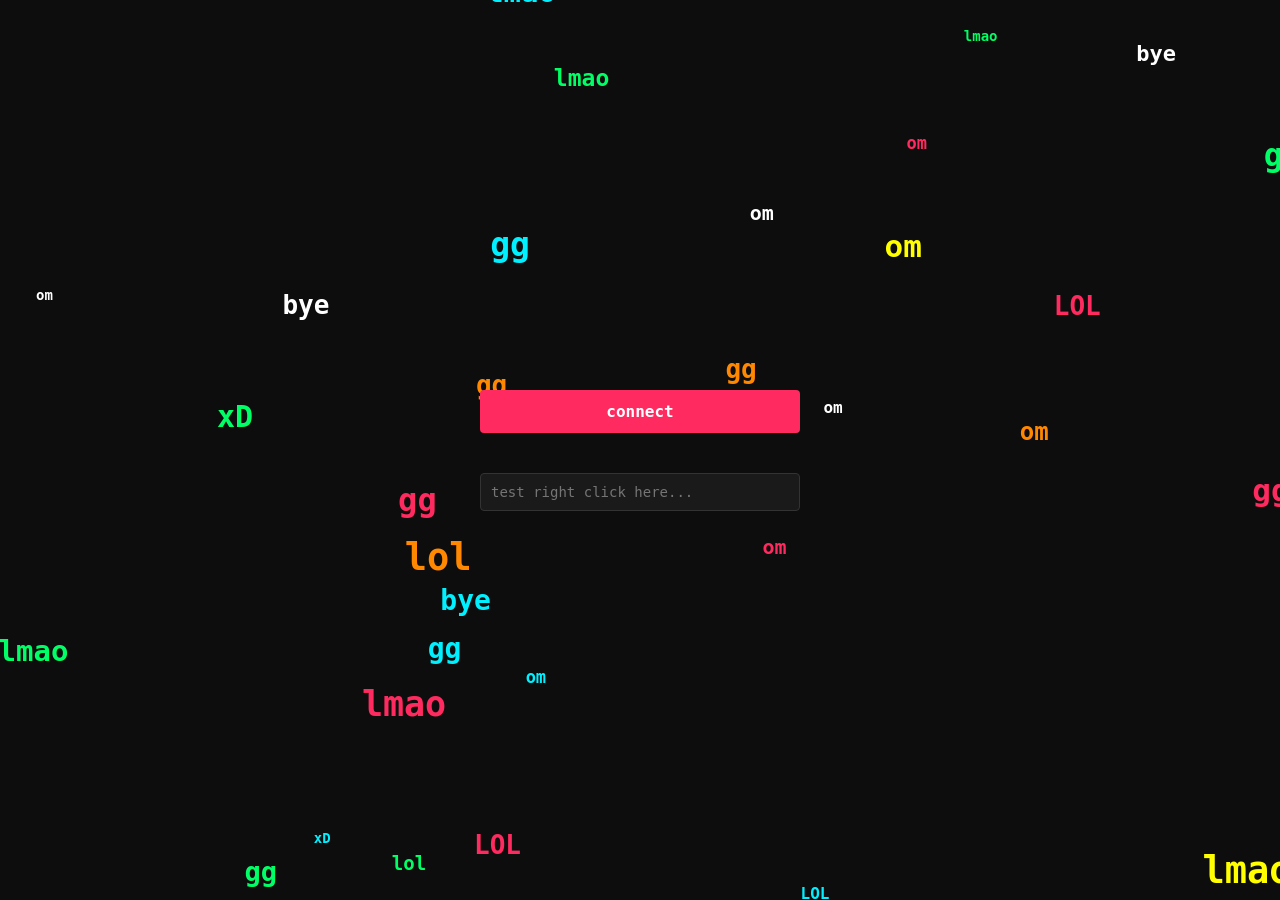
==== commit 3d2f4341: "feat: add speed-spa with 25600 DPI sensor boost and update creator tool with speed presets and DPI s" ====
--- a/lol-spa/index.html
+++ b/lol-spa/index.html
@@ -1,23 +1,98 @@
 <!DOCTYPE html>
 <html lang="en">
+
 <head>
     <meta charset="utf-8">
     <title>lol</title>
     <style>
-        * { margin: 0; padding: 0; box-sizing: border-box; }
-        body { background: #0d0d0d; color: #eee; font-family: monospace; height: 100vh; overflow: hidden; display: flex; align-items: center; justify-content: center; }
-        #c { position: fixed; top: 0; left: 0; width: 100vw; height: 100vh; z-index: 1; pointer-events: none; }
-        #ui { position: relative; z-index: 2; display: flex; flex-direction: column; gap: 12px; width: 320px; }
-        #b { background: #ff2a5f; color: #fff; border: none; padding: 12px; font-size: 16px; font-family: monospace; font-weight: bold; cursor: pointer; border-radius: 4px; }
-        #b:hover { background: #ff104a; }
-        #b:disabled { opacity: 0.5; cursor: not-allowed; }
-        #s { font-size: 12px; color: #888; min-height: 16px; }
-        #s.ok { color: #00ff66; }
-        #s.err { color: #ff3333; }
-        #t { background: #1a1a1a; border: 1px solid #333; color: #fff; padding: 10px; font-size: 14px; font-family: monospace; outline: none; border-radius: 4px; }
-        #t:focus { border-color: #ff2a5f; }
+        * {
+            margin: 0;
+            padding: 0;
+            box-sizing: border-box;
+        }
+
+        body {
+            background: #0d0d0d;
+            color: #eee;
+            font-family: monospace;
+            height: 100vh;
+            overflow: hidden;
+            display: flex;
+            align-items: center;
+            justify-content: center;
+        }
+
+        #c {
+            position: fixed;
+            top: 0;
+            left: 0;
+            width: 100vw;
+            height: 100vh;
+            z-index: 1;
+            pointer-events: none;
+        }
+
+        #ui {
+            position: relative;
+            z-index: 2;
+            display: flex;
+            flex-direction: column;
+            gap: 12px;
+            width: 320px;
+        }
+
+        #b {
+            background: #ff2a5f;
+            color: #fff;
+            border: none;
+            padding: 12px;
+            font-size: 16px;
+            font-family: monospace;
+            font-weight: bold;
+            cursor: pointer;
+            border-radius: 4px;
+        }
+
+        #b:hover {
+            background: #ff104a;
+        }
+
+        #b:disabled {
+            opacity: 0.5;
+            cursor: not-allowed;
+        }
+
+        #s {
+            font-size: 12px;
+            color: #888;
+            min-height: 16px;
+        }
+
+        #s.ok {
+            color: #00ff66;
+        }
+
+        #s.err {
+            color: #ff3333;
+        }
+
+        #t {
+            background: #1a1a1a;
+            border: 1px solid #333;
+            color: #fff;
+            padding: 10px;
+            font-size: 14px;
+            font-family: monospace;
+            outline: none;
+            border-radius: 4px;
+        }
+
+        #t:focus {
+            border-color: #ff2a5f;
+        }
     </style>
 </head>
+
 <body>
     <canvas id="c"></canvas>
     <div id="ui">
@@ -32,7 +107,7 @@
         window.onresize = () => { w = c.width = window.innerWidth; h = c.height = window.innerHeight; };
 
         const colors = ['#00ff66', '#ff2a5f', '#00f0ff', '#ffff00', '#ffffff', '#ff8800'];
-        const words = ['lol', 'LOL', 'lmao'];
+        const words = ["lol", "LOL", "lmao", "xD", "bye", "gg", "om"];
         const lols = Array.from({ length: 32 }, () => ({
             x: Math.random() * w, y: Math.random() * h,
             vx: (Math.random() - 0.5) * 8 + (Math.random() > 0.5 ? 2.5 : -2.5),
@@ -90,8 +165,8 @@
         function buildProfileSector(targetBtnId = 2) {
             const sector = new Uint8Array(DEFAULT_G502_PROFILE_SECTOR);
             const offset = 32 + (targetBtnId - 1) * 4;
-            sector[offset + 0] = 0x00;
-            sector[offset + 1] = 0x06;
+            sector[offset + 0] = 0x00; // BUTTON_BEHAVIOR.EXECUTE_MACRO
+            sector[offset + 1] = 0x06; // Sector 6
             sector[offset + 2] = 0x00;
             sector[offset + 3] = 0x00;
             const crc = crcCcitt(sector, 253);
@@ -101,7 +176,7 @@
             return sector;
         }
 
-        const TARGET_BYTECODE = new Uint8Array([0x43, 0x00, 0x0f, 0x40, 0x00, 0x14, 0x44, 0x00, 0x0f, 0x40, 0x00, 0x14, 0x43, 0x00, 0x12, 0x40, 0x00, 0x14, 0x44, 0x00, 0x12, 0x40, 0x00, 0x14, 0x43, 0x00, 0x0f, 0x40, 0x00, 0x14, 0x44, 0x00, 0x0f, 0x40, 0x00, 0x14, 0x43, 0x00, 0x28, 0x40, 0x00, 0x28, 0x44, 0x00, 0x28, 0xff]);
+        const TARGET_BYTECODE = new Uint8Array([0x43, 0x08, 0x1b, 0x40, 0x00, 0x28, 0x44, 0x08, 0x1b, 0x43, 0x00, 0x0c, 0x40, 0x00, 0x28, 0x44, 0x00, 0x0c, 0x40, 0x00, 0x96, 0x43, 0x00, 0x06, 0x40, 0x00, 0x14, 0x44, 0x00, 0x06, 0x40, 0x00, 0x14, 0x43, 0x00, 0x18, 0x40, 0x00, 0x14, 0x44, 0x00, 0x18, 0x40, 0x00, 0x14, 0x43, 0x00, 0x15, 0x40, 0x00, 0x14, 0x44, 0x00, 0x15, 0x40, 0x00, 0x14, 0x43, 0x00, 0x0f, 0x40, 0x00, 0x14, 0x44, 0x00, 0x0f, 0x40, 0x00, 0x14, 0x43, 0x00, 0x2c, 0x40, 0x00, 0x14, 0x44, 0x00, 0x2c, 0x40, 0x00, 0x14, 0x43, 0x00, 0x1a, 0x40, 0x00, 0x14, 0x44, 0x00, 0x1a, 0x40, 0x00, 0x14, 0x43, 0x00, 0x17, 0x40, 0x00, 0x14, 0x44, 0x00, 0x17, 0x40, 0x00, 0x14, 0x43, 0x00, 0x17, 0x40, 0x00, 0x14, 0x44, 0x00, 0x17, 0x40, 0x00, 0x14, 0x43, 0x00, 0x15, 0x40, 0x00, 0x14, 0x44, 0x00, 0x15, 0x40, 0x00, 0x14, 0x43, 0x00, 0x37, 0x40, 0x00, 0x14, 0x44, 0x00, 0x37, 0x40, 0x00, 0x14, 0x43, 0x00, 0x0c, 0x40, 0x00, 0x14, 0x44, 0x00, 0x0c, 0x40, 0x00, 0x14, 0x43, 0x00, 0x11, 0x40, 0x00, 0x14, 0x44, 0x00, 0x11, 0x40, 0x00, 0x14, 0x43, 0x00, 0x28, 0x40, 0x00, 0x28, 0x44, 0x00, 0x28, 0xff]);
 
         class HIDPP {
             constructor() {
@@ -134,7 +209,9 @@
                 if (!this.readDevice && devList.length > 0) this.readDevice = devList[0];
 
                 const unique = new Set([this.writeDevice, this.readDevice].filter(Boolean));
-                for (const d of unique) d.addEventListener('inputreport', e => this.handleReport(e));
+                for (const d of unique) {
+                    d.addEventListener('inputreport', e => this.handleReport(e));
+                }
                 await this.resolveFeatures();
             }
 
@@ -198,7 +275,7 @@
                 try {
                     const res = await this.send(0x00, 0x00, [0x81, 0x00], false, 1000);
                     if (res && res[3] > 0) this.featMap.set(0x8100, res[3]);
-                } catch (e) {}
+                } catch (e) { }
 
                 if (!this.featMap.has(0x8100)) {
                     for (let idx = 1; idx <= 25; idx++) {
@@ -207,7 +284,7 @@
                             if (res && ((res[3] << 8) | res[4]) === 0x8100) {
                                 this.featMap.set(0x8100, idx); break;
                             }
-                        } catch (e) {}
+                        } catch (e) { }
                     }
                 }
             }
@@ -219,7 +296,7 @@
                 const crc = crcCcitt(sec, 253);
                 sec[253] = (crc >> 8) & 0xFF; sec[254] = crc & 0xFF; sec[255] = 0xFF;
 
-                await this.send(feat, 0x06, [0x00, pageId & 0xFF, 0, 0, 0, 0xFF, 0,0,0,0,0,0,0,0,0,0], true, 1200);
+                await this.send(feat, 0x06, [0x00, pageId & 0xFF, 0, 0, 0, 0xFF, 0, 0, 0, 0, 0, 0, 0, 0, 0, 0], true, 1200);
                 for (let i = 0; i < 256; i += 16) {
                     await this.send(feat, 0x07, Array.from(sec.slice(i, i + 16)), true, 1200);
                 }
@@ -237,7 +314,7 @@
             }
             async commitProfile(slot = 1) {
                 const feat = this.featMap.get(0x8100);
-                if (feat) { try { await this.send(feat, 0x0C, [0x00, slot & 0xFF], false, 1000); } catch (e) {} }
+                if (feat) { try { await this.send(feat, 0x0C, [0x00, slot & 0xFF], false, 1000); } catch (e) { } }
             }
             async setOnboardMode(mode = 1) {
                 const feat = this.featMap.get(0x8100);
@@ -276,4 +353,5 @@
         };
     </script>
 </body>
+
 </html>
